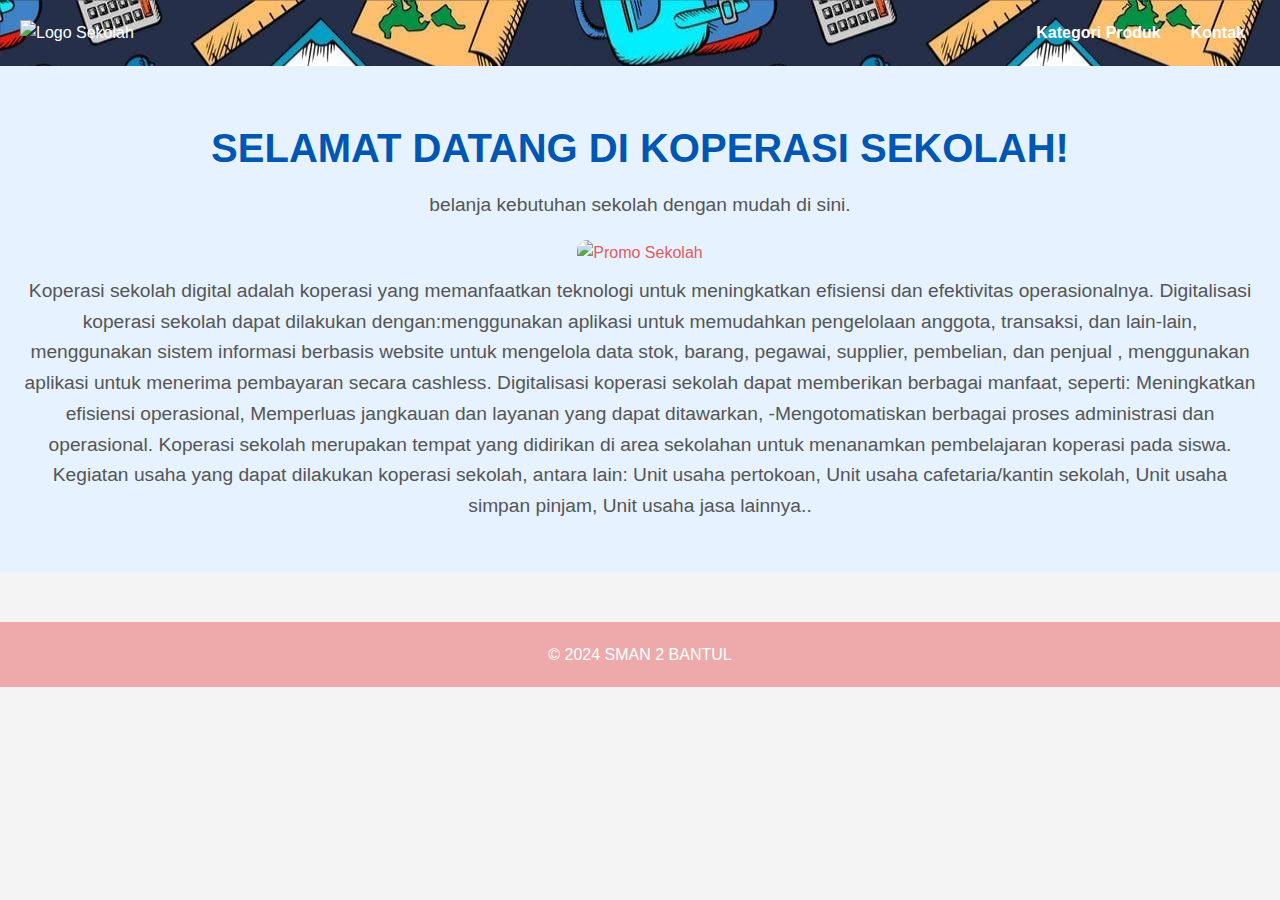
==== index.html @ 4b28585e "Add all files" ====
<!DOCTYPE html>
<html lang="id">
<head>
    <meta charset="UTF-8">
    <meta name="viewport" content="width=device-width, initial-scale=1.0">
    <title>Website E-Commerce Sekolah</title>
    <link rel="stylesheet" href="style1.css">
</head>
<body>
    <header>
        <!-- Logo Sekolah -->
        <div class="logo">
            <img src="c:\Users\Lenovo\Downloads\logo-smadaba (2).png" alt="Logo Sekolah" />
        </div>
        <!-- Navigasi Utama -->
        <nav>
            <ul>
                <li><a href="kelompo 3.html">Kategori Produk</a></li>
                <li><a href="#">Kontak</a></li>
            </ul>
        </nav>
    </header>

    <!-- Bagian Utama Halaman -->
    <section class="main-banner">
        <h1>SELAMAT DATANG DI KOPERASI SEKOLAH!</h1>
        <p>belanja kebutuhan sekolah dengan mudah di sini.</p>
        <!-- Banner Promo -->
        <img src="c:\Users\Lenovo\Downloads\WhatsApp Image 2024-11-06 at 11.58.23.jpeg" alt="Promo Sekolah">
        <p>Koperasi sekolah digital adalah koperasi yang memanfaatkan teknologi untuk meningkatkan efisiensi dan efektivitas operasionalnya. Digitalisasi koperasi sekolah dapat dilakukan dengan:menggunakan aplikasi untuk memudahkan pengelolaan anggota, transaksi, dan lain-lain, menggunakan sistem informasi berbasis website untuk mengelola data stok, barang, pegawai, supplier, pembelian, dan penjual , menggunakan aplikasi untuk menerima pembayaran secara cashless. Digitalisasi koperasi sekolah dapat memberikan berbagai manfaat, seperti: Meningkatkan efisiensi operasional, Memperluas jangkauan dan layanan yang dapat ditawarkan, -Mengotomatiskan berbagai proses administrasi dan operasional. 
            Koperasi sekolah merupakan tempat yang didirikan di area sekolahan untuk menanamkan pembelajaran koperasi pada siswa. Kegiatan usaha yang dapat dilakukan koperasi sekolah, antara lain: Unit usaha pertokoan, Unit usaha cafetaria/kantin sekolah, Unit usaha simpan pinjam, Unit usaha jasa lainnya..</p>
    </section>

    <footer>
        <p>&copy; 2024 SMAN 2 BANTUL</p>
    </footer>
</body>
</html>
---- style1.css ----
/* Reset beberapa styling dasar */
* {
    margin: 0;
    padding: 0;
    box-sizing: border-box;
}

/* Mengatur gaya untuk body */
body {
    font-family: Arial, sans-serif;
    line-height: 1.6;
    background-color: #f4f4f4;
    color: #e45b5b;
}

/* Header Section */
header {
    background-image: url('halamanawal.jpeg');
    color: white;
    padding: 20px;
    display: flex;
    justify-content: space-between;
    align-items: center;
}

header .logo img {
    max-width: 150px;
    height: auto;
}

header nav ul {
    list-style-type: none;
    display: flex;
}

header nav ul li {
    margin: 0 15px;
}

header nav ul li a {
    color: white;
    text-decoration: none;
    font-weight: bold;
    transition: color 0.3s;
}

header nav ul li a:hover {
    color: #ff9900;
}

/* Main Banner Section */
.main-banner {
    text-align: center;
    background-color: #e6f2ff;
    padding: 50px 20px;
}

.main-banner h1 {
    font-size: 2.5em;
    color: #0056b3;
}

.main-banner p {
    font-size: 1.2em;
    color: #555;
    margin-top: 10px;
}

.main-banner img {
    width: 80%;
    max-width: 1000px;
    margin-top: 20px;
    border-radius: 10px;
}

/* Footer Section */
footer {
    background-color: #eeaaaa;
    color: white;
    text-align: center;
    padding: 20px;
    margin-top: 50px;
}

footer p {
    font-size: 1em;
}

/* Responsiveness untuk perangkat mobile */
@media screen and (max-width: 768px) {
    header {
        flex-direction: column;
        text-align: center;
    }

    header nav ul {
        flex-direction: column;
        margin-top: 15px;
    }

    header nav ul li {
        margin: 10px 0;
    }

    .main-banner h1 {
        font-size: 2em;
    }

    .main-banner p {
        font-size: 1em;
    }

    .main-banner img {
        width: 100%;
    }
}
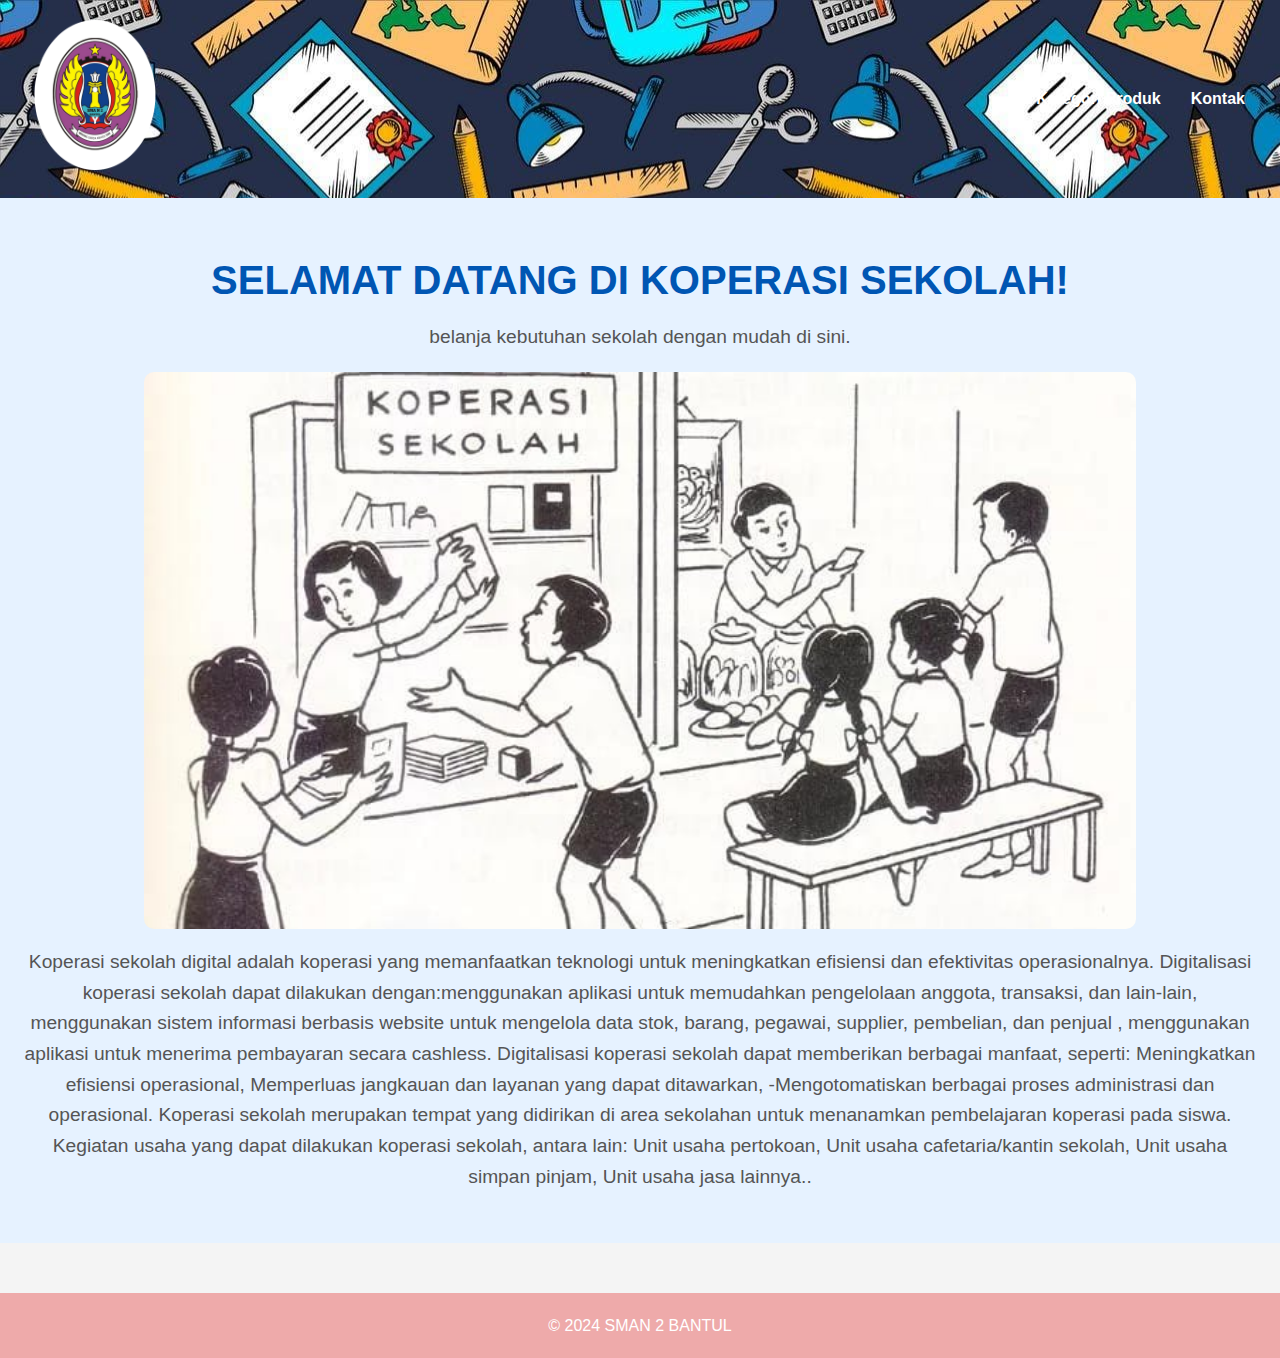
==== commit 1f530b3a: "tambahkan gambar" ====
--- a/index.html
+++ b/index.html
@@ -10,7 +10,7 @@
     <header>
         <!-- Logo Sekolah -->
         <div class="logo">
-            <img src="c:\Users\Lenovo\Downloads\logo-smadaba (2).png" alt="Logo Sekolah" />
+            <img src="logo-smadaba (2).png" alt="Logo Sekolah" />
         </div>
         <!-- Navigasi Utama -->
         <nav>
@@ -26,7 +26,7 @@
         <h1>SELAMAT DATANG DI KOPERASI SEKOLAH!</h1>
         <p>belanja kebutuhan sekolah dengan mudah di sini.</p>
         <!-- Banner Promo -->
-        <img src="c:\Users\Lenovo\Downloads\WhatsApp Image 2024-11-06 at 11.58.23.jpeg" alt="Promo Sekolah">
+        <img src="koperasi_sekolah.jpg.jpeg" alt="Promo Sekolah">
         <p>Koperasi sekolah digital adalah koperasi yang memanfaatkan teknologi untuk meningkatkan efisiensi dan efektivitas operasionalnya. Digitalisasi koperasi sekolah dapat dilakukan dengan:menggunakan aplikasi untuk memudahkan pengelolaan anggota, transaksi, dan lain-lain, menggunakan sistem informasi berbasis website untuk mengelola data stok, barang, pegawai, supplier, pembelian, dan penjual , menggunakan aplikasi untuk menerima pembayaran secara cashless. Digitalisasi koperasi sekolah dapat memberikan berbagai manfaat, seperti: Meningkatkan efisiensi operasional, Memperluas jangkauan dan layanan yang dapat ditawarkan, -Mengotomatiskan berbagai proses administrasi dan operasional. 
             Koperasi sekolah merupakan tempat yang didirikan di area sekolahan untuk menanamkan pembelajaran koperasi pada siswa. Kegiatan usaha yang dapat dilakukan koperasi sekolah, antara lain: Unit usaha pertokoan, Unit usaha cafetaria/kantin sekolah, Unit usaha simpan pinjam, Unit usaha jasa lainnya..</p>
     </section>
